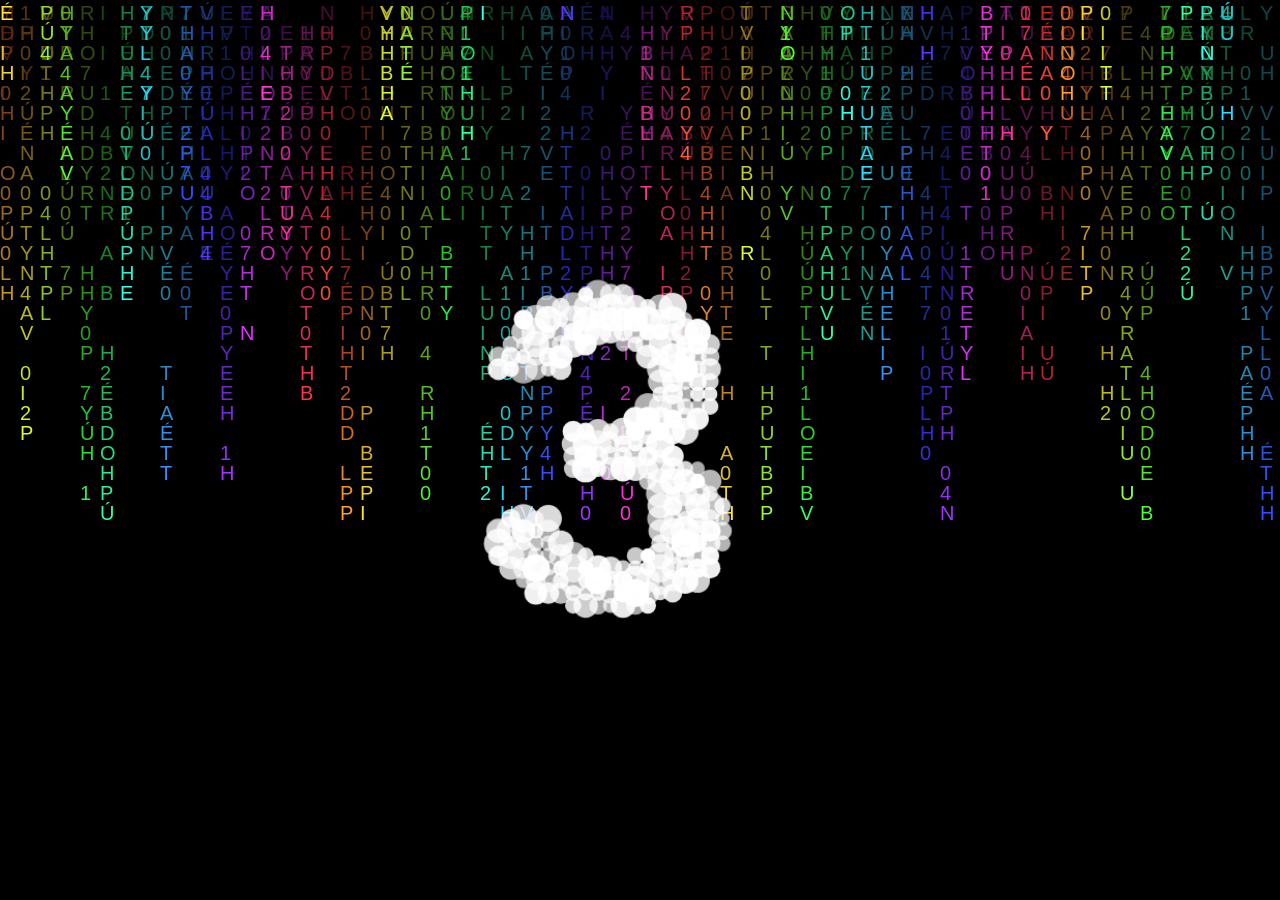
==== Gift_CountDown-main/birthday.html @ a9568dc1 "Upload Birthday Countdown project" ====
<!DOCTYPE html>
<html lang="vi">
<head>
    <meta charset="UTF-8">
    <meta name="viewport" content="width=device-width, initial-scale=1.0">
    <title>🎂 Happy Birthday Linh Thúi!</title>
    <meta name="description" content="Happy Birthday Pé Thúi yêu của anh! 🎂❤️">
    <link rel="stylesheet" href="./style/style.css">
    <link rel="stylesheet" href="./style/birthday.css">
</head>
<body>
    <canvas id="rainCanvas"></canvas>
    <canvas class="canvas"></canvas>
    <canvas id="fireCanvas"></canvas>
    <audio id="sound" loop>
        <source src="./style/nhac.mp3" type="audio/mpeg" />
    </audio>
    <script src="./style/script/rain_bday.js"></script>
    <script src="./style/script/fire_bday.js"></script>

    
</body>
</html>
---- Gift_CountDown-main/style/style.css ----
html, * {
    height: 100vh;
}
body {
    font-family: "Helvetica Neue", "Luxi Sans", "DejaVu Sans", Tahoma, "Hiragino Sans GB", "Microsoft Yahei", sans-serif;
    background: #79a8ae;
    color: #CFEBE4;
    font-size: 18px;
    line-height: 2;
    letter-spacing: 1.2px;
    margin: 0;
}
.body--ready {
    background: black;
}
canvas {
    position: absolute;
    top: 0;
    left: 0;
    z-index: 0;
}

#rainCanvas, .canvas {
z-index: 1;
}

#fireCanvas {
z-index: 2;
display: none;
}

#fireCanvas {
    z-index: 3;
    display: none;
}
---- Gift_CountDown-main/style/birthday.css ----
/* ===================================================
   birthday.css — Extra styles for birthday theme
   =================================================== */
@import url('https://fonts.googleapis.com/css2?family=Dancing+Script:wght@600;700&display=swap');

/* Next-page button (appears after fireworks) */
#nextPageBtn {
    position: fixed;
    bottom: 40px;
    left: 50%;
    transform: translateX(-50%) translateY(60px);
    z-index: 9999;
    background: linear-gradient(135deg, #c9184a 0%, #ff6b9d 100%);
    border: none;
    border-radius: 50px;
    padding: 16px 48px;
    font-size: 1.3rem;
    color: #fff;
    font-family: 'Dancing Script', cursive;
    font-weight: 700;
    cursor: pointer;
    letter-spacing: 2px;
    box-shadow:
        0 8px 32px rgba(201, 24, 74, 0.55),
        0 0 60px rgba(255, 107, 157, 0.3);
    opacity: 0;
    transition: all 0.6s cubic-bezier(0.34, 1.56, 0.64, 1);
    pointer-events: none;
    white-space: nowrap;
}

#nextPageBtn.visible {
    opacity: 1;
    transform: translateX(-50%) translateY(0);
    pointer-events: all;
}

#nextPageBtn:hover {
    transform: translateX(-50%) translateY(-4px);
    box-shadow:
        0 14px 40px rgba(201, 24, 74, 0.65),
        0 0 80px rgba(255, 107, 157, 0.4);
}

#nextPageBtn:active {
    transform: translateX(-50%) translateY(0);
}

/* Night view image override */
#nightView {
    object-fit: cover;
    object-position: bottom;
}
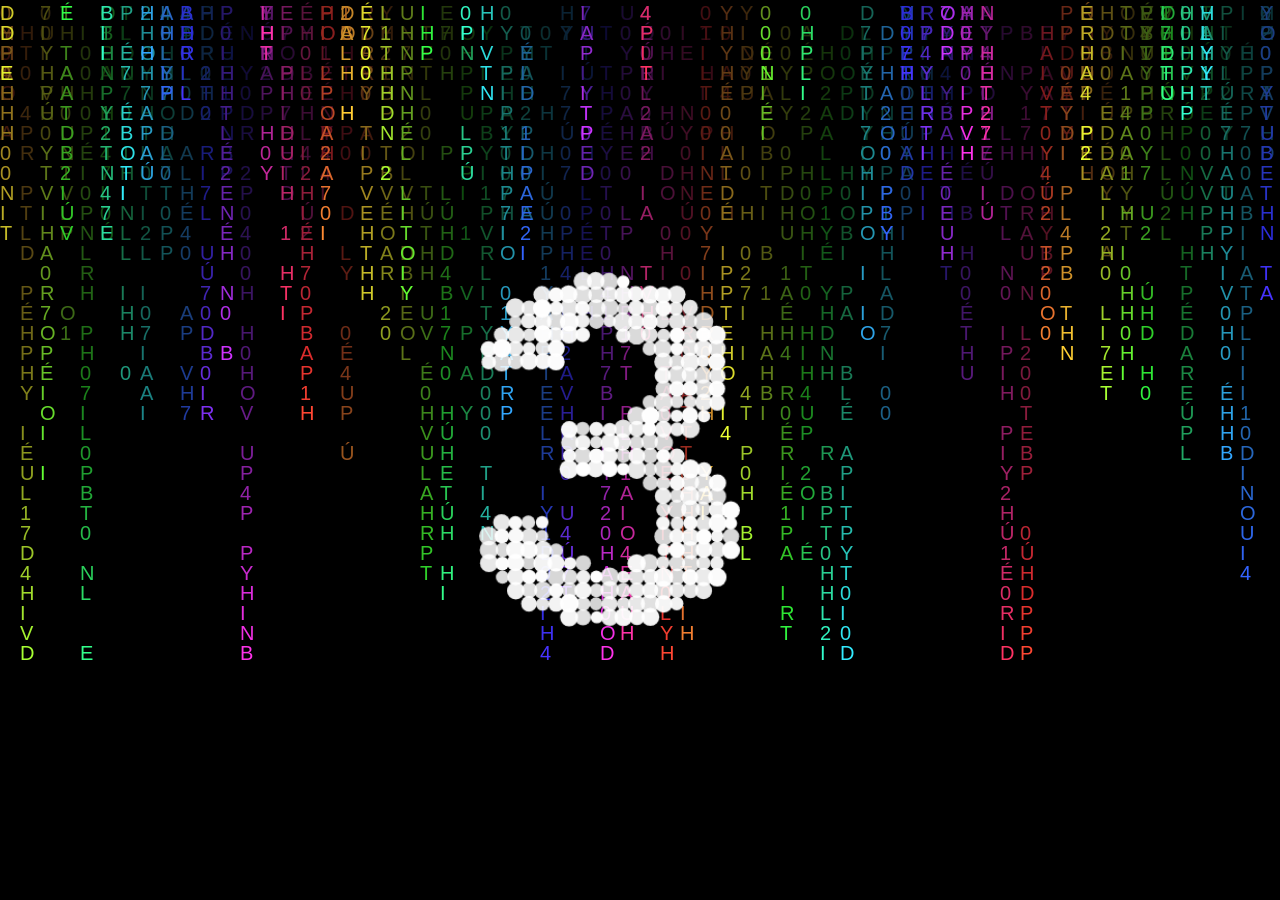
==== commit 045c06df: "Upgrade birthday project: smooth fireworks, seamless music, heart jigsaw puzzle, gift modal & quiz q" ====
--- a/Gift_CountDown-main/birthday.html
+++ b/Gift_CountDown-main/birthday.html
@@ -12,8 +12,8 @@
     <canvas id="rainCanvas"></canvas>
     <canvas class="canvas"></canvas>
     <canvas id="fireCanvas"></canvas>
-    <audio id="sound" loop>
-        <source src="./style/nhac.mp3" type="audio/mpeg" />
+    <audio id="sound" loop preload="auto">
+        <source src="./style/Chăm Hoa.mp3" type="audio/mpeg" />
     </audio>
     <script src="./style/script/rain_bday.js"></script>
     <script src="./style/script/fire_bday.js"></script>
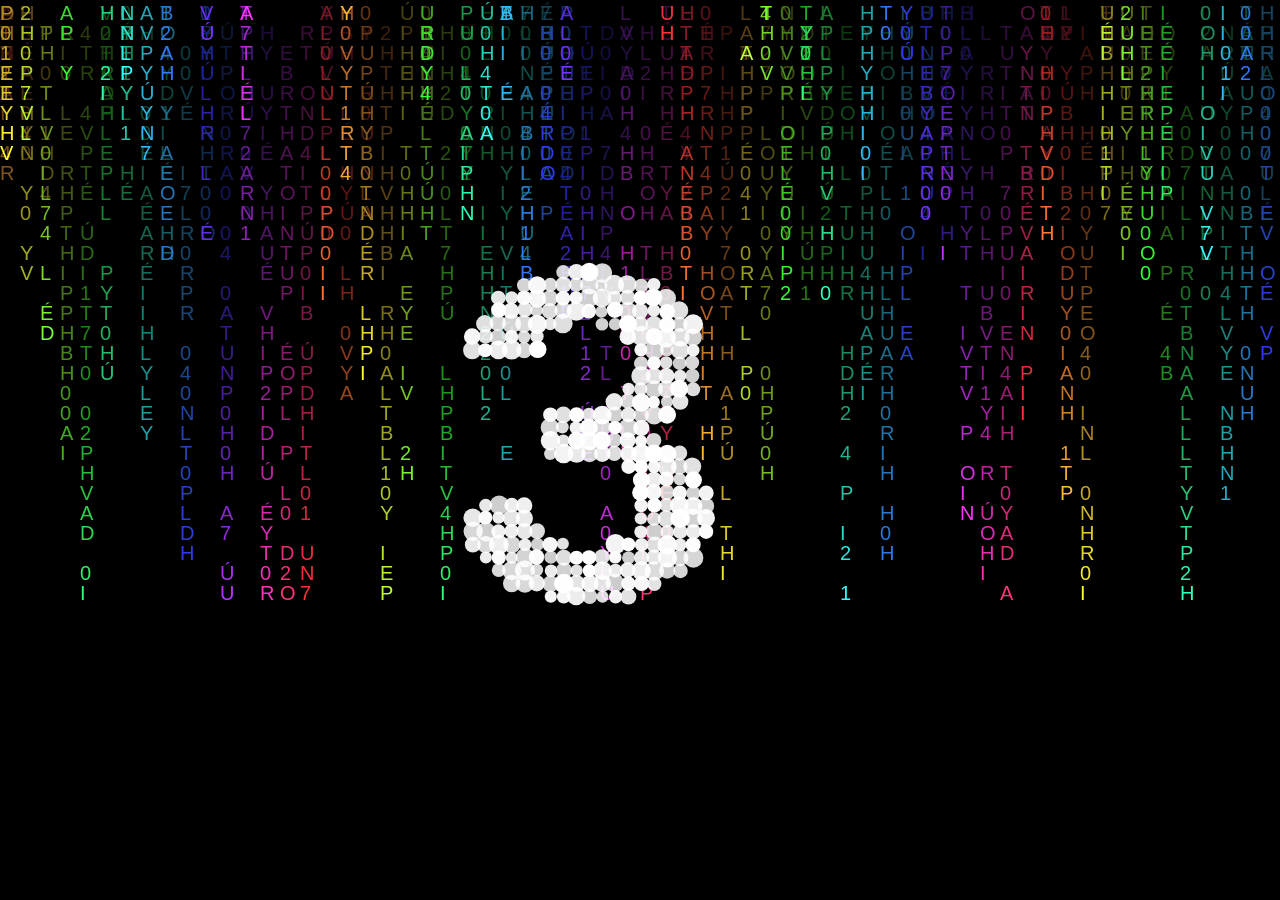
==== commit b4c07ec5: "Perf: Optimize gallery images, fix film-cell layout and canvas readback" ====
--- a/Gift_CountDown-main/birthday.html
+++ b/Gift_CountDown-main/birthday.html
@@ -5,6 +5,7 @@
     <meta name="viewport" content="width=device-width, initial-scale=1.0">
     <title>🎂 Happy Birthday Linh Thúi!</title>
     <meta name="description" content="Happy Birthday Pé Thúi yêu của anh! 🎂❤️">
+    <link rel="icon" href="./favicon.ico" type="image/x-icon">
     <link rel="stylesheet" href="./style/style.css">
     <link rel="stylesheet" href="./style/birthday.css">
 </head>
--- a/Gift_CountDown-main/style/style.css
+++ b/Gift_CountDown-main/style/style.css
@@ -1,5 +1,5 @@
-html, * {
-    height: 100vh;
+html, body {
+    height: 100%;
 }
 body {
     font-family: "Helvetica Neue", "Luxi Sans", "DejaVu Sans", Tahoma, "Hiragino Sans GB", "Microsoft Yahei", sans-serif;
--- a/Gift_CountDown-main/style/birthday.css
+++ b/Gift_CountDown-main/style/birthday.css
@@ -51,3 +51,131 @@
     object-fit: cover;
     object-position: bottom;
 }
+
+/* City Mascots (Shin & Bạn ngắm pháo hoa) */
+.bday-city-mascot,
+.bday-city-mascot * {
+    box-sizing: border-box !important;
+}
+
+.bday-city-mascot {
+    position: fixed !important;
+    bottom: 12px !important;
+    top: auto !important;
+    z-index: 1005 !important;
+    display: flex !important;
+    flex-direction: column !important;
+    align-items: center !important;
+    justify-content: flex-end !important;
+    gap: 6px !important;
+    pointer-events: none !important;
+    opacity: 0;
+    transition: opacity 1.2s ease, transform 0.4s ease;
+    width: auto !important;
+    height: auto !important;
+    max-height: 125px !important;
+    background: transparent !important;
+    padding: 0 !important;
+    margin: 0 !important;
+    border: none !important;
+    box-shadow: none !important;
+}
+
+.bday-city-mascot.visible {
+    opacity: 1 !important;
+}
+
+.bday-city-mascot.mascot-left,
+.bday-city-mascot.mascot-shin {
+    left: 24px !important;
+    right: auto !important;
+}
+
+.bday-city-mascot.mascot-right,
+.bday-city-mascot.mascot-cat {
+    right: 24px !important;
+    left: auto !important;
+}
+
+.bday-city-mascot img {
+    width: 68px !important;
+    height: 68px !important;
+    max-width: 68px !important;
+    max-height: 68px !important;
+    object-fit: contain !important;
+    border-radius: 12px !important;
+    filter: drop-shadow(0 4px 12px rgba(0, 0, 0, 0.5)) !important;
+    display: block !important;
+    margin: 0 !important;
+    padding: 0 !important;
+    background: transparent !important;
+    border: none !important;
+}
+
+.bday-mascot-speech {
+    display: inline-block !important;
+    width: auto !important;
+    height: auto !important;
+    max-height: 36px !important;
+    background: rgba(255, 255, 255, 0.94) !important;
+    color: #c9184a !important;
+    font-family: 'Dancing Script', cursive, sans-serif !important;
+    font-size: 1rem !important;
+    font-weight: 700 !important;
+    padding: 4px 12px !important;
+    border-radius: 14px !important;
+    border: 1.5px solid #ffb703 !important;
+    box-shadow: 0 4px 14px rgba(0, 0, 0, 0.35) !important;
+    white-space: nowrap !important;
+    line-height: 1.2 !important;
+    position: relative !important;
+    text-align: center !important;
+    animation: speechBounce 2s infinite ease-in-out !important;
+}
+
+.bday-mascot-speech::after {
+    content: '' !important;
+    position: absolute !important;
+    bottom: -6px !important;
+    left: 50% !important;
+    transform: translateX(-50%) !important;
+    border-width: 6px 6px 0 6px !important;
+    border-style: solid !important;
+    border-color: rgba(255, 255, 255, 0.94) transparent transparent transparent !important;
+    display: block !important;
+    width: 0 !important;
+    height: 0 !important;
+}
+
+@keyframes speechBounce {
+    0%, 100% { transform: translateY(0); }
+    50% { transform: translateY(-4px); }
+}
+
+.next-btn-mascot {
+    display: block;
+    margin: 0 auto 4px;
+    height: auto !important;
+}
+
+.next-btn-mascot img {
+    width: 48px !important;
+    height: 48px !important;
+    object-fit: contain;
+    filter: drop-shadow(0 4px 10px rgba(255, 214, 10, 0.6));
+    animation: mascotBounceSmall 1.2s infinite alternate ease-in-out;
+    display: block;
+    margin: 0 auto;
+}
+
+@keyframes mascotBounceSmall {
+    0% { transform: translateY(0); }
+    100% { transform: translateY(-8px); }
+}
+
+@media (max-width: 600px) {
+    .bday-city-mascot.mascot-left { left: 8px; bottom: 8px; }
+    .bday-city-mascot.mascot-right { right: 8px; bottom: 8px; }
+    .bday-city-mascot img { width: 55px !important; height: 55px !important; }
+    .bday-mascot-speech { font-size: 0.8rem; padding: 2px 7px; }
+}
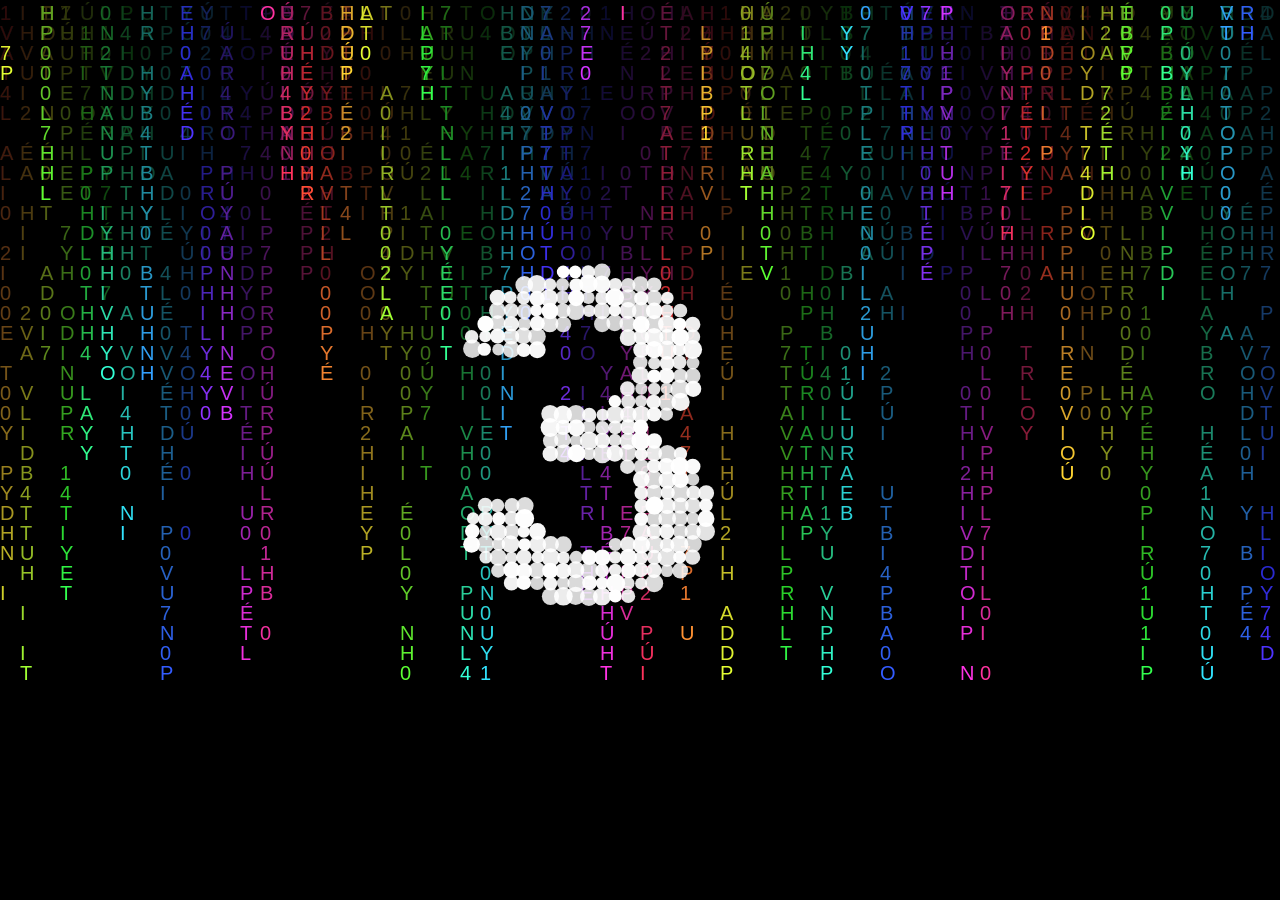
==== commit 540841cf: "Perf: Add background asset preloader to index and birthday screens" ====
--- a/Gift_CountDown-main/birthday.html
+++ b/Gift_CountDown-main/birthday.html
@@ -19,6 +19,23 @@
     <script src="./style/script/rain_bday.js"></script>
     <script src="./style/script/fire_bday.js"></script>
 
-    
+    <!-- Silently preload gallery images in background while watching fireworks -->
+    <script>
+        window.addEventListener('load', () => {
+            const preloadList = [
+                './images/1.jpg', './images/2.jpg', './images/3.png', './images/4.png',
+                './images/5.png', './images/6.png', './images/7.jpg', './images/8.png',
+                './images/9.jpg', './images/10.jpg', './images/11.jpg', './images/12.jpg',
+                './images/intro3.gif', './images/moon03.gif', './images/intro04.gif'
+            ];
+            setTimeout(() => {
+                preloadList.forEach(src => {
+                    const img = new Image();
+                    img.decoding = 'async';
+                    img.src = src;
+                });
+            }, 800);
+        });
+    </script>
 </body>
 </html>
